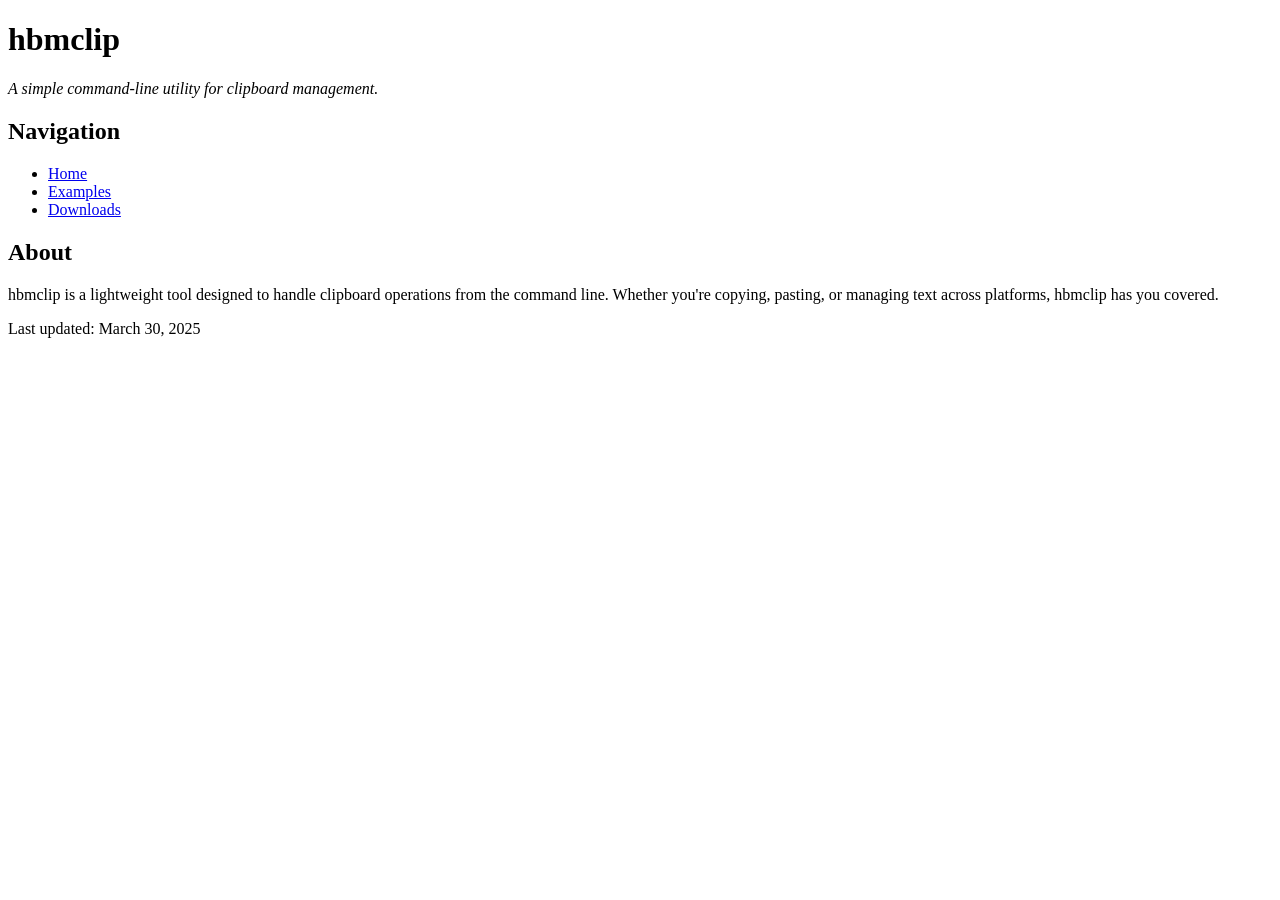
==== index.html @ 79596d02 "Update index.html" ====
<!DOCTYPE html>
<html lang="en">
<head>
    <meta charset="UTF-8">
    <title>hbmclip - Command Line Utility</title>
    <link rel="stylesheet" href="style.css">
</head>
<body>
    <h1>hbmclip</h1>
    <p><em>A simple command-line utility for clipboard management.</em></p>
    
    <h2>Navigation</h2>
    <ul>
        <li><a href="index.html">Home</a></li>
        <li><a href="examples.html">Examples</a></li>
        <li><a href="downloads.html">Downloads</a></li>
    </ul>
    
    <h2>About</h2>
    <p>
        hbmclip is a lightweight tool designed to handle clipboard operations from the command line. 
        Whether you're copying, pasting, or managing text across platforms, hbmclip has you covered.
    </p>
    
    <p>Last updated: March 30, 2025</p>
</body>
</html>
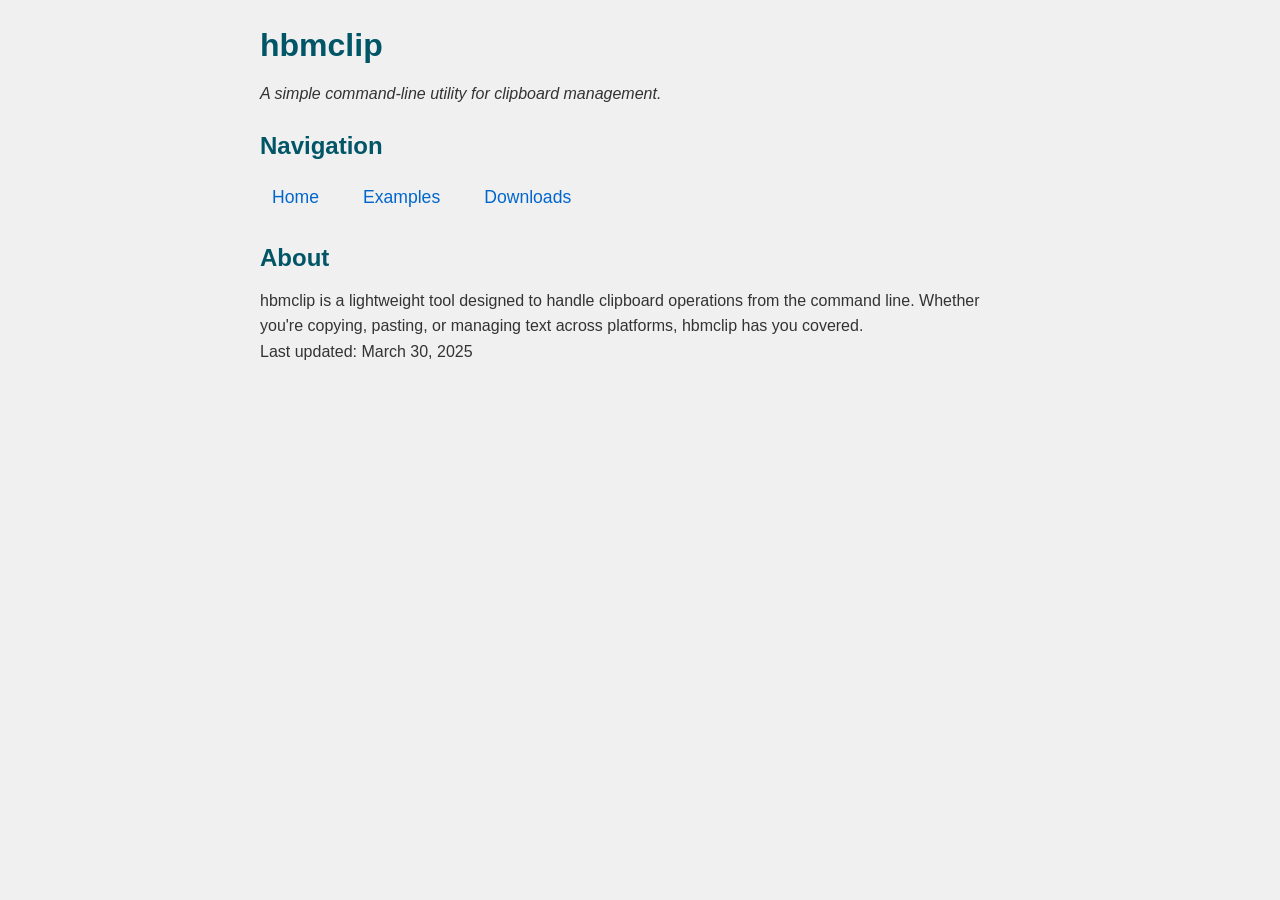
==== commit afb0a588: "Update index.html" ====
--- a/index.html
+++ b/index.html
@@ -2,26 +2,37 @@
 <html lang="en">
 <head>
     <meta charset="UTF-8">
+    <meta name="viewport" content="width=device-width, initial-scale=1.0">
     <title>hbmclip - Command Line Utility</title>
     <link rel="stylesheet" href="style.css">
 </head>
 <body>
-    <h1>hbmclip</h1>
-    <p><em>A simple command-line utility for clipboard management.</em></p>
+    <header>
+        <h1>hbmclip</h1>
+        <p><em>A simple command-line utility for clipboard management.</em></p>
+    </header>
     
-    <h2>Navigation</h2>
-    <ul>
-        <li><a href="index.html">Home</a></li>
-        <li><a href="examples.html">Examples</a></li>
-        <li><a href="downloads.html">Downloads</a></li>
-    </ul>
+    <nav>
+        <h2>Navigation</h2>
+        <ul>
+            <li><a href="index.html">Home</a></li>
+            <li><a href="examples.html">Examples</a></li>
+            <li><a href="downloads.html">Downloads</a></li>
+        </ul>
+    </nav>
     
-    <h2>About</h2>
-    <p>
-        hbmclip is a lightweight tool designed to handle clipboard operations from the command line. 
-        Whether you're copying, pasting, or managing text across platforms, hbmclip has you covered.
-    </p>
+    <main>
+        <section>
+            <h2>About</h2>
+            <p>
+                hbmclip is a lightweight tool designed to handle clipboard operations from the command line. 
+                Whether you're copying, pasting, or managing text across platforms, hbmclip has you covered.
+            </p>
+        </section>
+    </main>
     
-    <p>Last updated: March 30, 2025</p>
+    <footer>
+        <p>Last updated: March 30, 2025</p>
+    </footer>
 </body>
 </html>
--- a/style.css
+++ b/style.css
@@ -0,0 +1,119 @@
+/* Reset básico para consistência */
+* {
+    box-sizing: border-box;
+    margin: 0;
+    padding: 0;
+}
+
+body {
+    font-family: Arial, sans-serif;
+    max-width: 800px;
+    margin: 0 auto;
+    padding: 20px;
+    line-height: 1.6;
+    background-color: #f0f0f0;
+    color: #333;
+    font-size: 16px; /* Base para rem */
+}
+
+h1, h2 {
+    color: #005566;
+}
+
+h1 {
+    font-size: 2rem;
+    margin-bottom: 10px;
+}
+
+h2 {
+    font-size: 1.5rem;
+    margin-top: 20px;
+    margin-bottom: 10px;
+}
+
+a {
+    color: #0066cc;
+    text-decoration: none;
+}
+
+a:hover {
+    text-decoration: underline;
+}
+
+nav ul {
+    list-style-type: none;
+    padding: 0;
+    display: flex;
+    gap: 20px;
+    margin-bottom: 20px;
+}
+
+nav li {
+    margin: 0;
+}
+
+nav a {
+    font-size: 1.1rem;
+    padding: 8px 12px;
+    display: inline-block;
+}
+
+/* Estilos para tabelas */
+table {
+    border-collapse: collapse;
+    margin: 20px 0;
+    width: 100%;
+}
+
+th, td {
+    padding: 8px;
+    text-align: left;
+    border: 1px solid #ccc;
+}
+
+/* Estilos para código */
+pre {
+    background-color: #e0e0e0;
+    padding: 10px;
+    border: 1px solid #ccc;
+    overflow-x: auto;
+}
+
+/* Media Queries para responsividade */
+@media screen and (max-width: 600px) {
+    body {
+        padding: 15px;
+        font-size: 14px; /* Ajuste para telas menores */
+    }
+
+    h1 {
+        font-size: 1.8rem;
+    }
+
+    h2 {
+        font-size: 1.3rem;
+    }
+
+    nav ul {
+        flex-direction: column; /* Menu em coluna */
+        gap: 10px;
+    }
+
+    nav a {
+        font-size: 1rem;
+        padding: 10px;
+        width: 100%;
+        text-align: center;
+        background-color: #fff;
+        border-radius: 5px;
+        box-shadow: 0 1px 3px rgba(0, 0, 0, 0.1);
+    }
+
+    table {
+        font-size: 0.9rem;
+    }
+
+    th, td {
+        padding: 6px;
+    }
+}
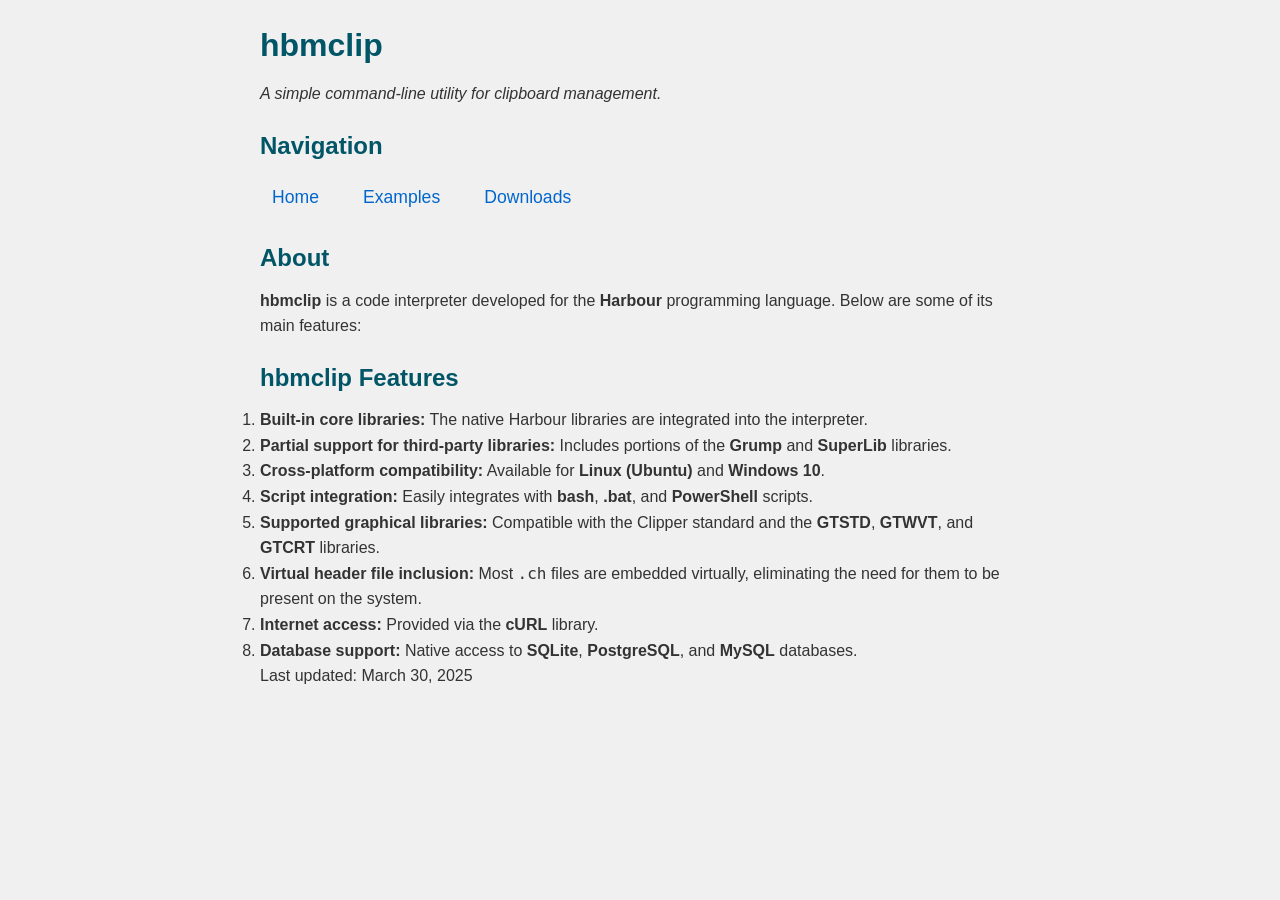
==== commit 31335601: "Update index.html" ====
--- a/index.html
+++ b/index.html
@@ -24,10 +24,20 @@
     <main>
         <section>
             <h2>About</h2>
-            <p>
-                hbmclip is a lightweight tool designed to handle clipboard operations from the command line. 
-                Whether you're copying, pasting, or managing text across platforms, hbmclip has you covered.
-            </p>
+
+<p><strong>hbmclip</strong> is a code interpreter developed for the <strong>Harbour</strong> programming language. Below are some of its main features:</p>
+
+<h2>hbmclip Features</h2>
+<ol>
+  <li><strong>Built-in core libraries:</strong> The native Harbour libraries are integrated into the interpreter.</li>
+  <li><strong>Partial support for third-party libraries:</strong> Includes portions of the <strong>Grump</strong> and <strong>SuperLib</strong> libraries.</li>
+  <li><strong>Cross-platform compatibility:</strong> Available for <strong>Linux (Ubuntu)</strong> and <strong>Windows 10</strong>.</li>
+  <li><strong>Script integration:</strong> Easily integrates with <strong>bash</strong>, <strong>.bat</strong>, and <strong>PowerShell</strong> scripts.</li>
+  <li><strong>Supported graphical libraries:</strong> Compatible with the Clipper standard and the <strong>GTSTD</strong>, <strong>GTWVT</strong>, and <strong>GTCRT</strong> libraries.</li>
+  <li><strong>Virtual header file inclusion:</strong> Most <code>.ch</code> files are embedded virtually, eliminating the need for them to be present on the system.</li>
+  <li><strong>Internet access:</strong> Provided via the <strong>cURL</strong> library.</li>
+  <li><strong>Database support:</strong> Native access to <strong>SQLite</strong>, <strong>PostgreSQL</strong>, and <strong>MySQL</strong> databases.</li>
+</ol>
         </section>
     </main>
     
--- a/style.css
+++ b/style.css
@@ -63,12 +63,18 @@
     border-collapse: collapse;
     margin: 20px 0;
     width: 100%;
+    font-size: 1rem;
 }
 
 th, td {
-    padding: 8px;
+    padding: 10px;
     text-align: left;
     border: 1px solid #ccc;
+}
+
+th {
+    background-color: #e0e0e0;
+    font-weight: bold;
 }
 
 /* Estilos para código */
@@ -77,6 +83,8 @@
     padding: 10px;
     border: 1px solid #ccc;
     overflow-x: auto;
+    font-size: 0.95rem;
+    white-space: pre-wrap; /* Permite quebra de linha longa */
 }
 
 /* Media Queries para responsividade */
@@ -109,11 +117,20 @@
         box-shadow: 0 1px 3px rgba(0, 0, 0, 0.1);
     }
 
+    /* Tabela responsiva */
     table {
         font-size: 0.9rem;
+        display: block;
+        overflow-x: auto;
+        white-space: nowrap;
     }
 
     th, td {
-        padding: 6px;
+        padding: 8px;
+        min-width: 120px; /* Evita colunas muito estreitas */
+    }
+
+    pre {
+        font-size: 0.9rem;
     }
 }
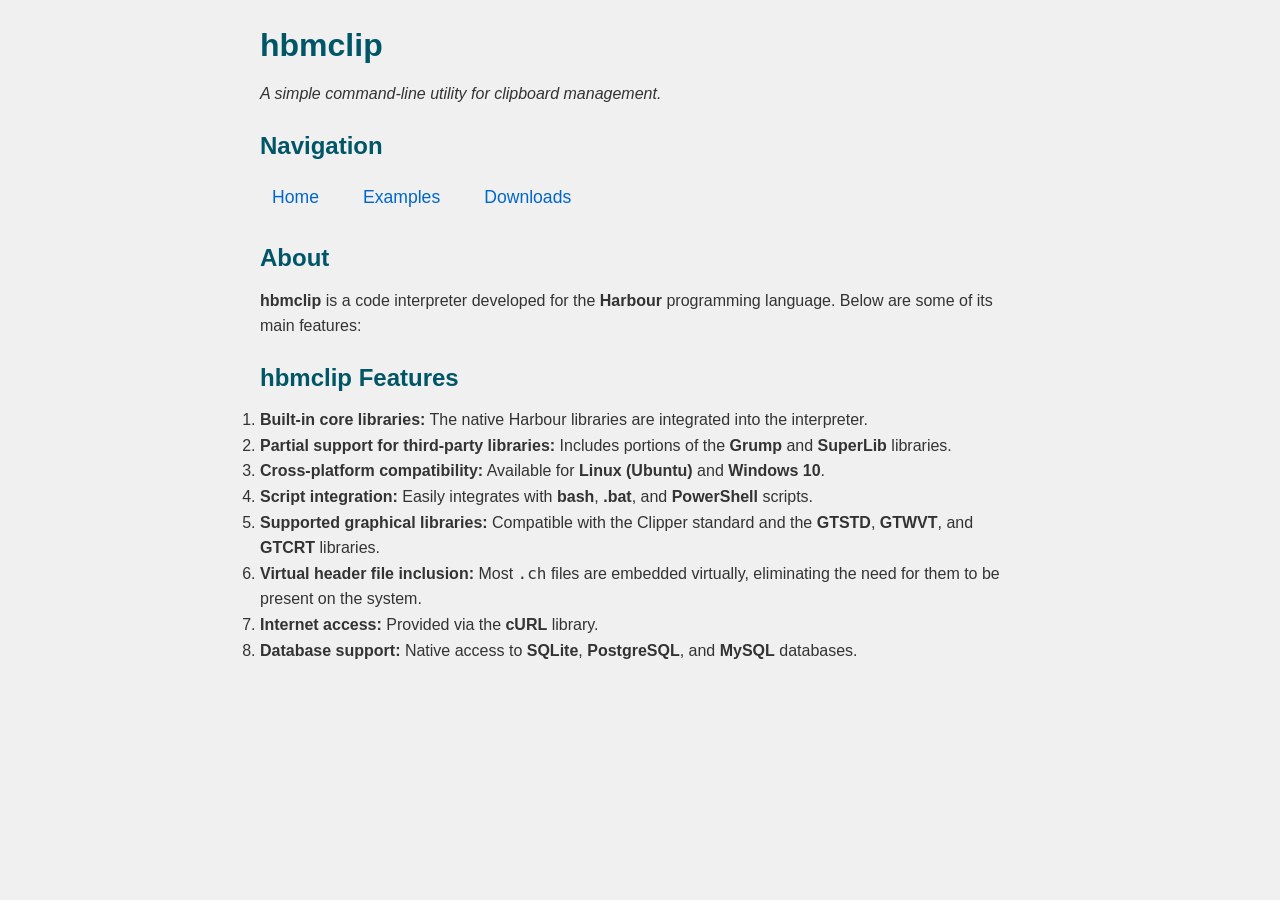
==== commit ffcaecce: "Update index.html" ====
--- a/index.html
+++ b/index.html
@@ -42,7 +42,7 @@
     </main>
     
     <footer>
-        <p>Last updated: March 30, 2025</p>
+        <p></p>
     </footer>
 </body>
 </html>
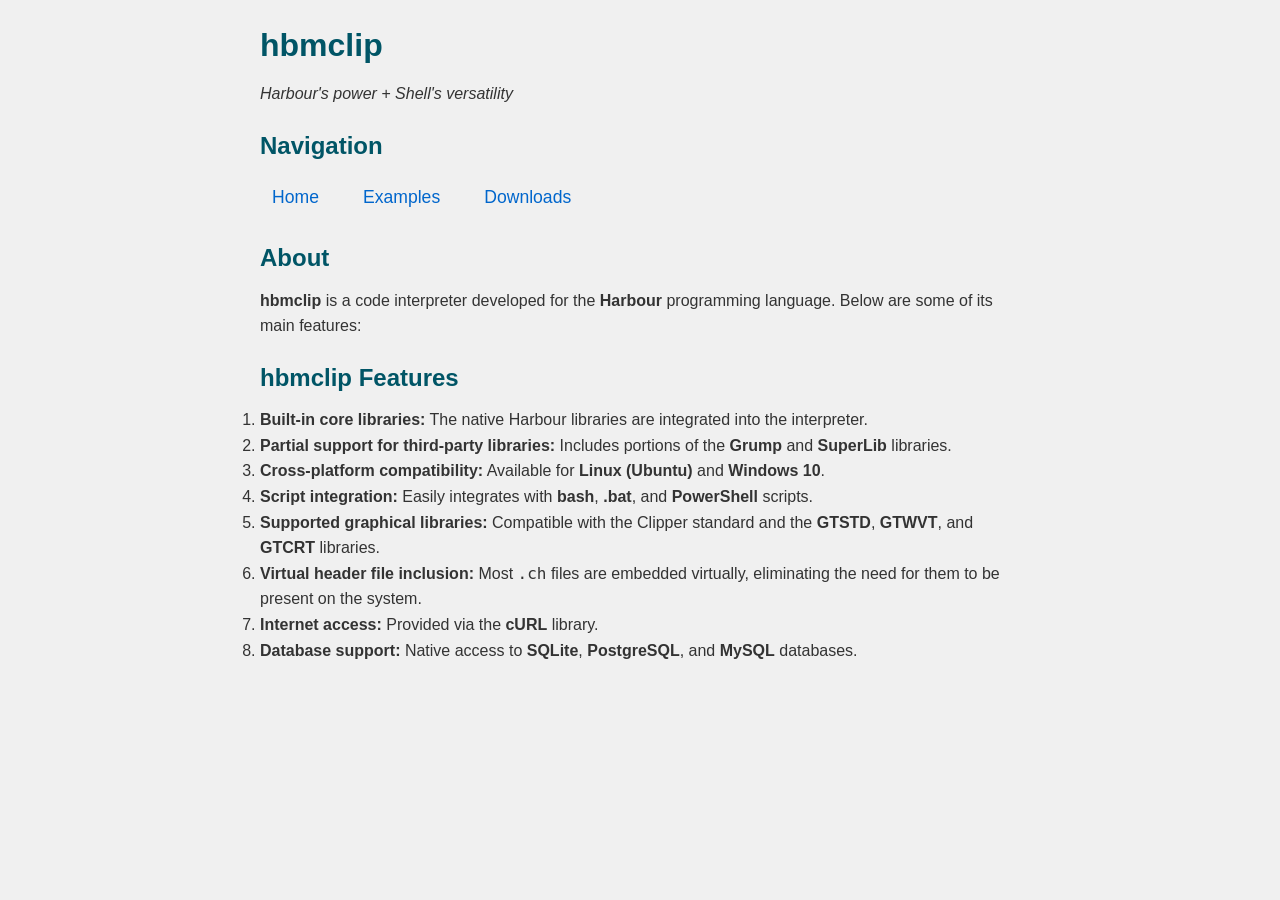
==== commit 9e613cf0: "Update index.html" ====
--- a/index.html
+++ b/index.html
@@ -9,7 +9,7 @@
 <body>
     <header>
         <h1>hbmclip</h1>
-        <p><em>A simple command-line utility for clipboard management.</em></p>
+        <p><em>Harbour's power +  Shell's versatility</em></p>
     </header>
     
     <nav>
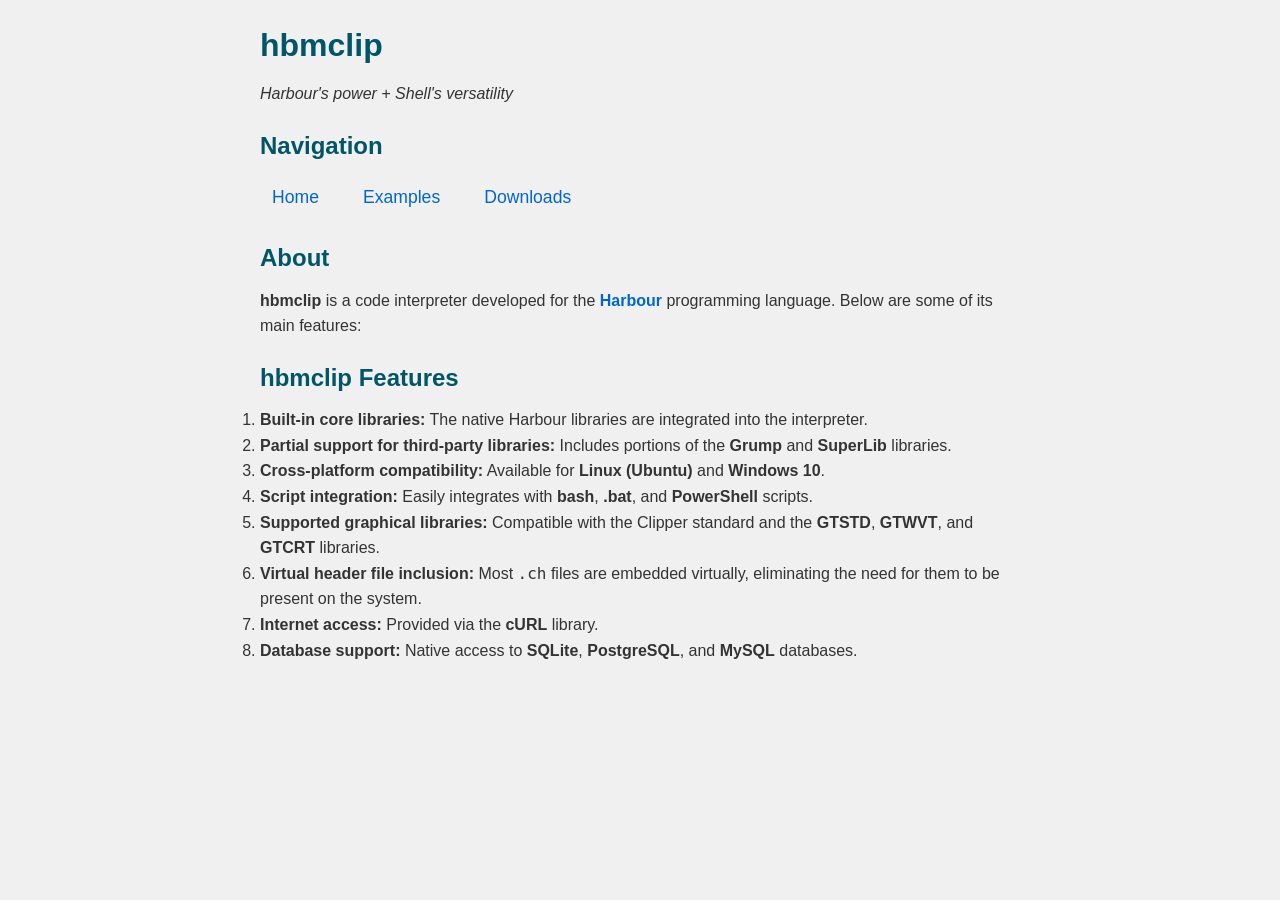
==== commit bd16354a: "Update index.html" ====
--- a/index.html
+++ b/index.html
@@ -25,7 +25,7 @@
         <section>
             <h2>About</h2>
 
-<p><strong>hbmclip</strong> is a code interpreter developed for the <strong>Harbour</strong> programming language. Below are some of its main features:</p>
+<p><strong>hbmclip</strong> is a code interpreter developed for the <strong><a href="https://harbour.github.io/">Harbour</a></strong> programming language. Below are some of its main features:</p>
 
 <h2>hbmclip Features</h2>
 <ol>
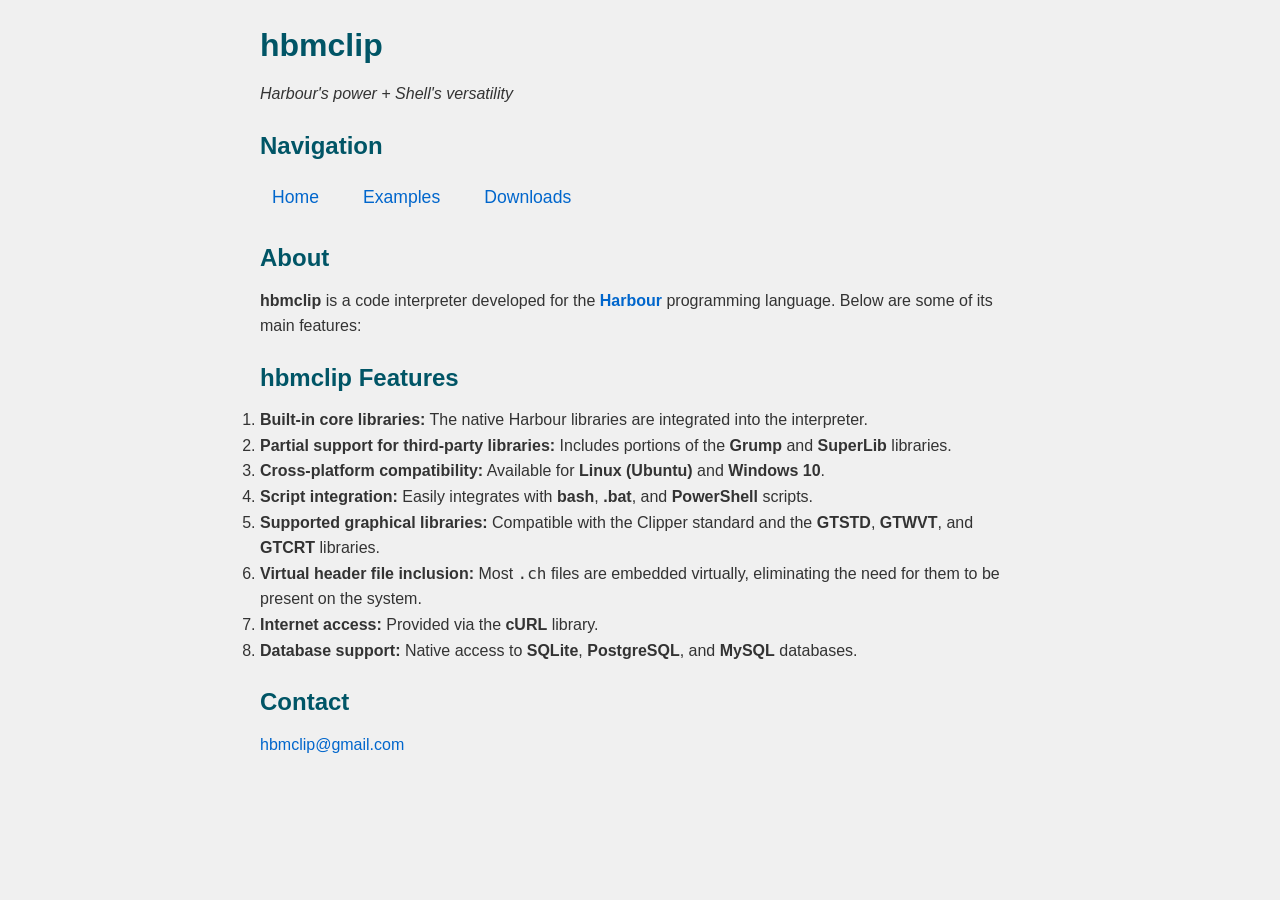
==== commit 5972e69b: "Update index.html" ====
--- a/index.html
+++ b/index.html
@@ -39,6 +39,11 @@
   <li><strong>Database support:</strong> Native access to <strong>SQLite</strong>, <strong>PostgreSQL</strong>, and <strong>MySQL</strong> databases.</li>
 </ol>
         </section>
+         <section>
+            <h2>Contact</h2>
+<a href="mailto:hbmclip@gmail.com">hbmclip@gmail.com</a>
+
+        </section>
     </main>
     
     <footer>
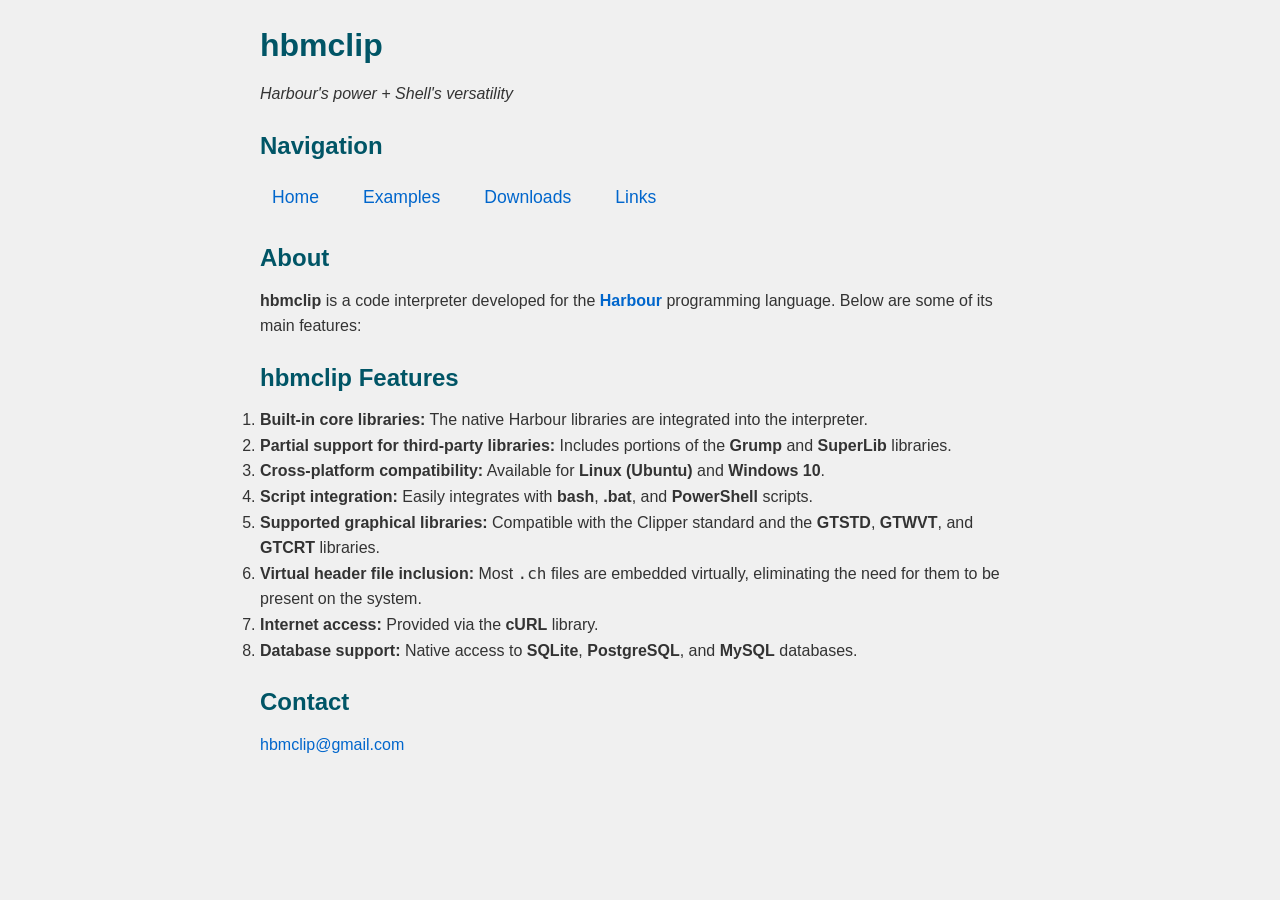
==== commit 144d446c: "Update index.html" ====
--- a/index.html
+++ b/index.html
@@ -18,6 +18,7 @@
             <li><a href="index.html">Home</a></li>
             <li><a href="examples.html">Examples</a></li>
             <li><a href="downloads.html">Downloads</a></li>
+            <li><a href="links.html">Links</a></li>
         </ul>
     </nav>
     
--- a/style.css
+++ b/style.css
@@ -78,14 +78,42 @@
 }
 
 /* Estilos para código */
+/* Mantém sua configuração original */
 pre {
-    background-color: #e0e0e0;
-    padding: 10px;
-    border: 1px solid #ccc;
-    overflow-x: auto;
-    font-size: 0.95rem;
-    white-space: pre-wrap; /* Permite quebra de linha longa */
+  background-color: #e0e0e0;
+  padding: 10px;
+  border: 1px solid #ccc;
+  overflow-x: auto;
+  font-size: 0.95rem;
+  white-space: pre-wrap; /* Permite quebra de linha longa */
+  border-radius: 6px; /* Adiciona um toque mais moderno */
 }
+
+/* Adiciona o contêiner do botão */
+.pre-wrapper {
+  position: relative;
+  width: 100%;
+}
+
+/* Botão de cópia */
+.copy-button {
+  position: absolute;
+  top: 8px;
+  right: 8px;
+  background: #eee;
+  border: none;
+  padding: 5px 8px;
+  border-radius: 5px;
+  cursor: pointer;
+  font-size: 14px;
+  z-index: 1;
+  transition: background 0.3s;
+}
+
+.copy-button:hover {
+  background: #ddd;
+}
+
 
 /* Media Queries para responsividade */
 @media screen and (max-width: 600px) {
